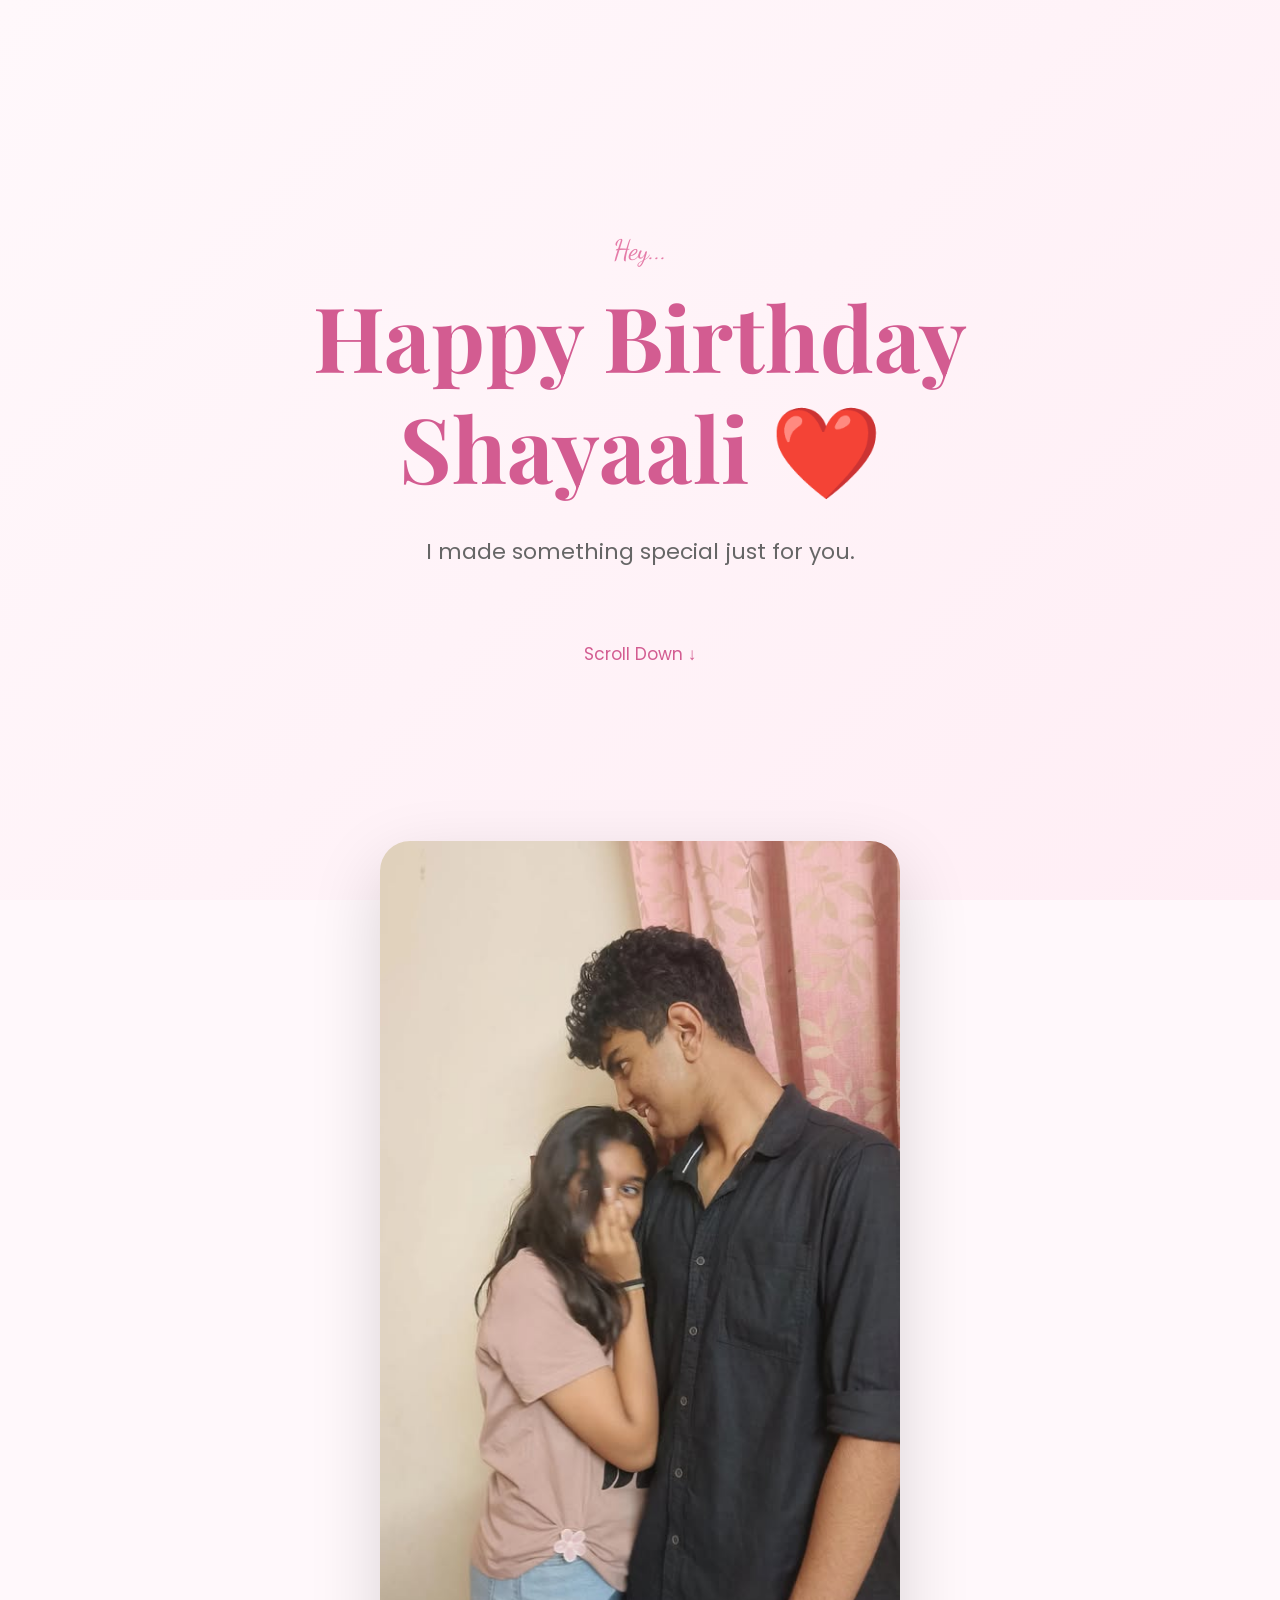
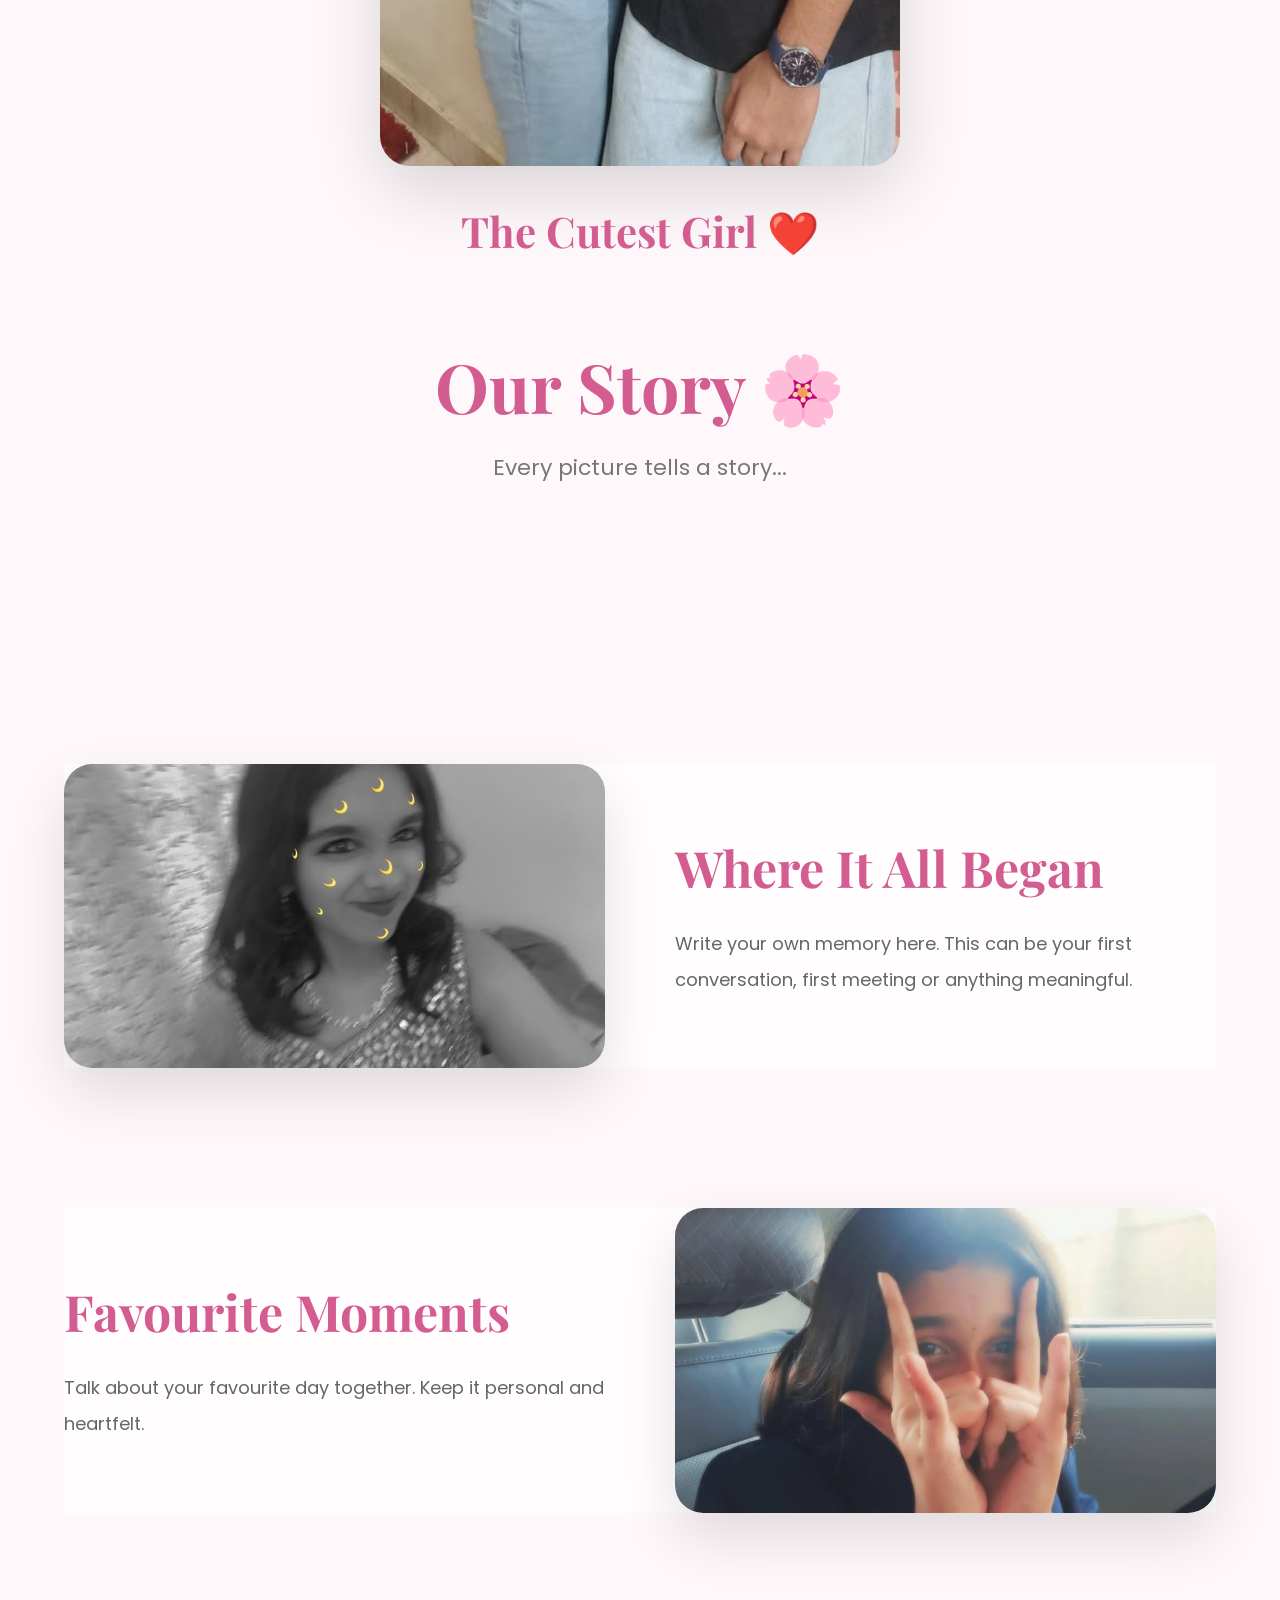
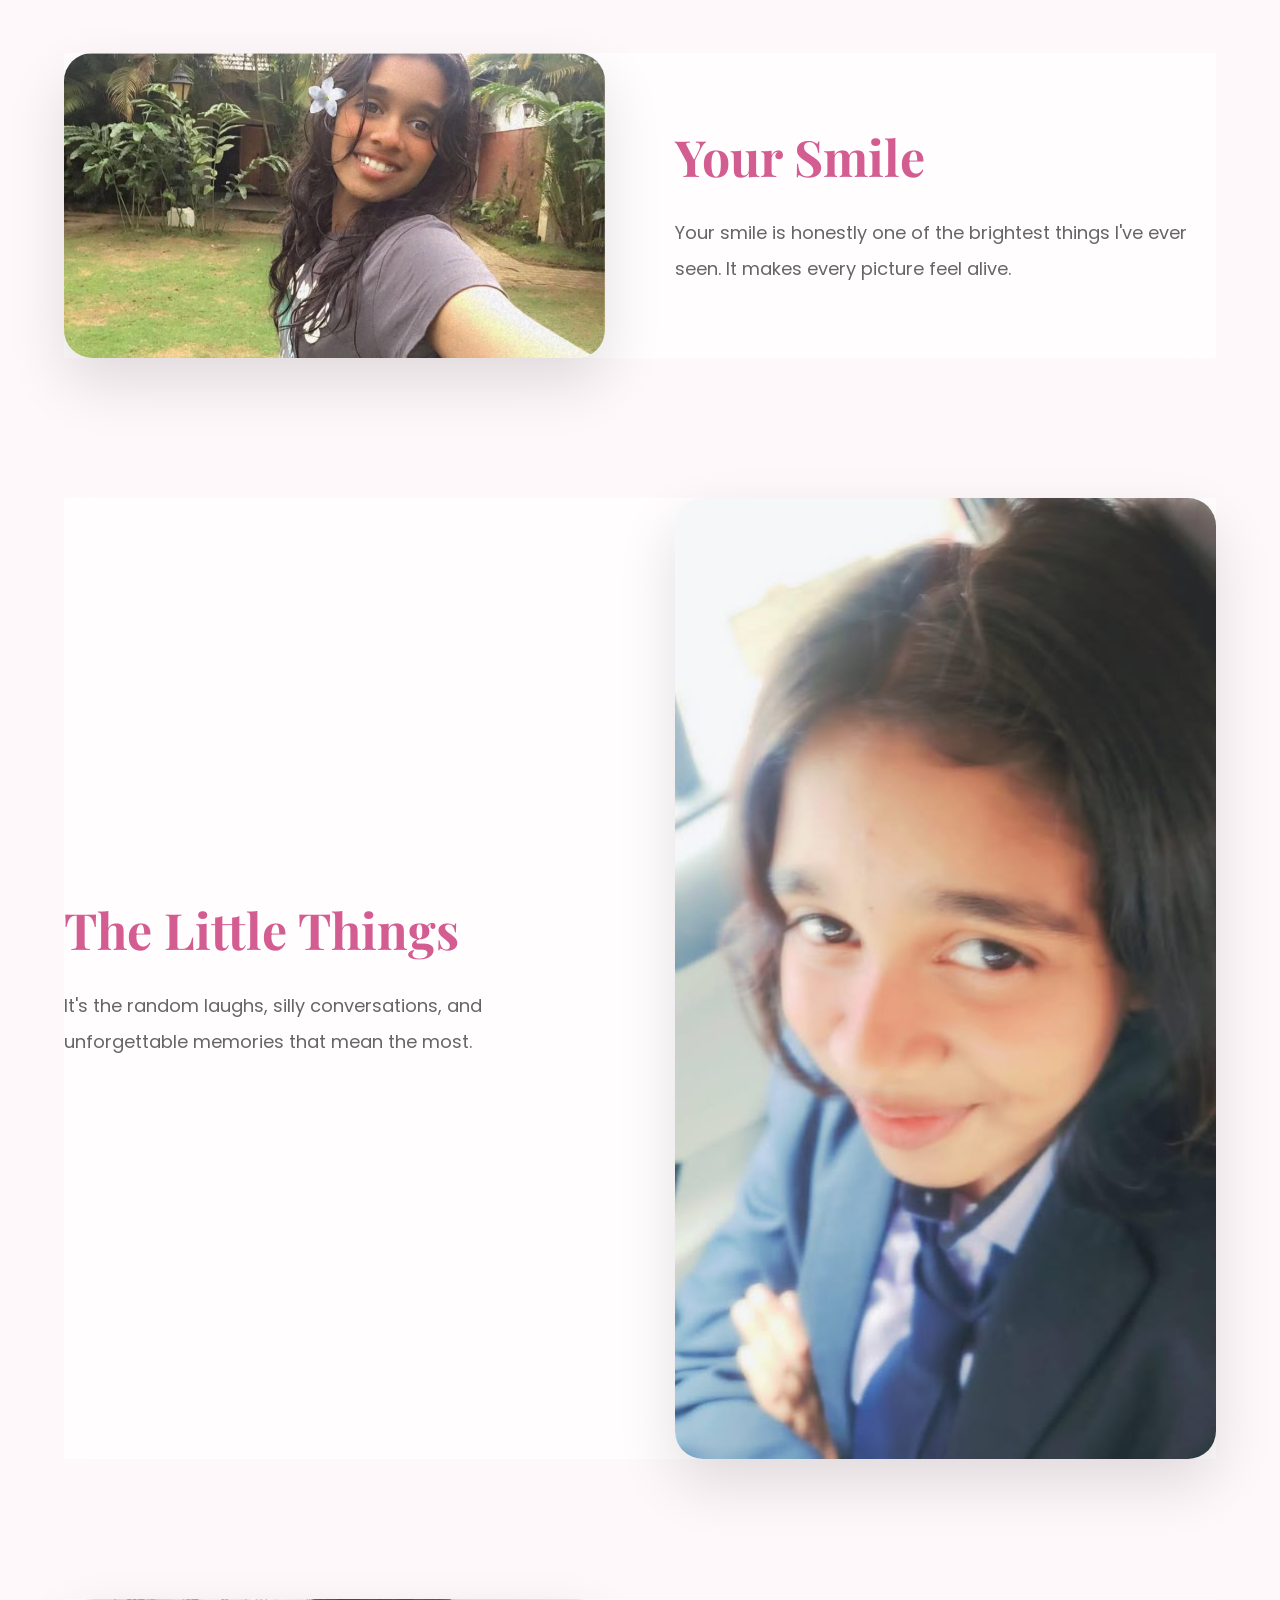
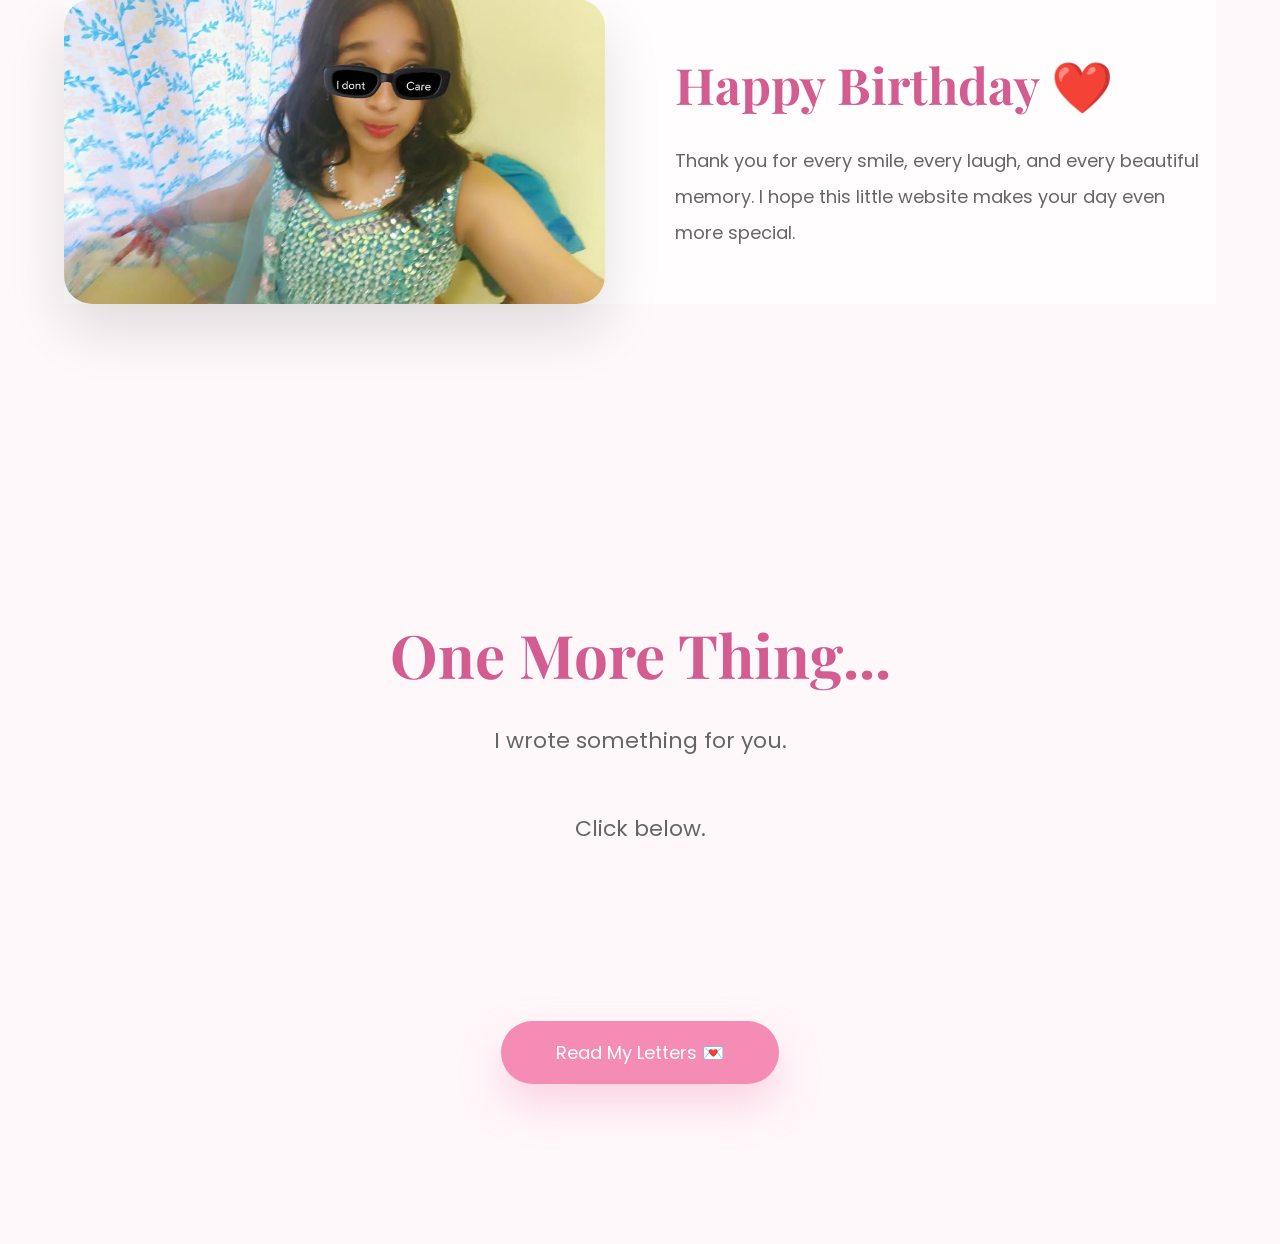
==== index.html @ 9acfb8ed "initiate bday" ====
<!DOCTYPE html>
<html lang="en">
<head>
    <meta charset="UTF-8">
    <meta name="viewport" content="width=device-width, initial-scale=1.0">
    <title>Happy Birthday Shayaali ❤️</title>

    <!-- Google Fonts -->
    <link rel="preconnect" href="https://fonts.googleapis.com">
    <link rel="preconnect" href="https://fonts.gstatic.com" crossorigin>

    <link href="https://fonts.googleapis.com/css2?family=Playfair+Display:wght@500;700&family=Poppins:wght@300;400;500&family=Dancing+Script:wght@700&display=swap" rel="stylesheet">

    <link rel="stylesheet" href="css/style.css">
</head>
<body>

<!-- Floating Hearts -->
<div class="hearts"></div>

<!-- Background Music -->
<audio id="music" autoplay loop>
    <source src="assets/music/piano.mp3" type="audio/mpeg">
</audio>

<!-- ================= INTRO ================= -->

<section id="intro">

    <div class="intro-content">

        <p class="small-text">
            Hey...
        </p>

        <h1>
            Happy Birthday
            <span>Shayaali ❤️</span>
        </h1>

        <p class="subtitle">
            I made something special just for you.
        </p>

        <div class="scroll-text">
            Scroll Down ↓
        </div>

    </div>

</section>

<!-- ================= SLIDESHOW ================= -->

<section id="slideshow">

    <div class="slideshow-box">

        <img
            id="slideImage"
            src="assets/photos/photo1.jpg"
            alt="Birthday Photo">

        <h2 id="slideCaption">
            The Cutest Girl ❤️
        </h2>

    </div>

</section>

<!-- ================= STORY ================= -->

<section class="story-title">

    <h2>
        Our Story 🌸
    </h2>

    <p>
        Every picture tells a story...
    </p>

</section>

<!-- ================= MEMORY 1 ================= -->

<section class="memory">

    <div class="image">

        <img src="assets/photos/photo15.jpg" alt="Memory">

    </div>

    <div class="text">

        <h2>
            Where It All Began
        </h2>

        <p>
            Write your own memory here.
            This can be your first conversation,
            first meeting or anything meaningful.
        </p>

    </div>

</section>

<!-- ================= MEMORY 2 ================= -->

<section class="memory reverse">

    <div class="image">

        <img src="assets/photos/photo16.jpg" alt="Memory">

    </div>

    <div class="text">

        <h2>
            Favourite Moments
        </h2>

        <p>
            Talk about your favourite day together.
            Keep it personal and heartfelt.
        </p>

    </div>

</section>

<!-- ================= MEMORY 3 ================= -->

<section class="memory">

    <div class="image">

        <img src="assets/photos/photo17.jpg" alt="Memory">

    </div>

    <div class="text">

        <h2>
            Your Smile
        </h2>

        <p>
            Your smile is honestly one of the brightest
            things I've ever seen.
            It makes every picture feel alive.
        </p>

    </div>

</section>

<!-- ================= MEMORY 4 ================= -->

<section class="memory reverse">

    <div class="image">

        <img src="assets/photos/photo18.jpg" alt="Memory">

    </div>

    <div class="text">

        <h2>
            The Little Things
        </h2>

        <p>
            It's the random laughs,
            silly conversations,
            and unforgettable memories
            that mean the most.
        </p>

    </div>

</section>

<!-- ================= MEMORY 5 ================= -->

<section class="memory">

    <div class="image">

        <img src="assets/photos/photo19.jpg" alt="Memory">

    </div>

    <div class="text">

        <h2>
            Happy Birthday ❤️
        </h2>

        <p>
            Thank you for every smile,
            every laugh,
            and every beautiful memory.

            I hope this little website
            makes your day even more special.
        </p>

    </div>

</section>

<!-- ================= END ================= -->

<section class="ending">

    <h2>
        One More Thing...
    </h2>

    <p>

        I wrote something for you.

        <br><br>

        Click below.

    </p>

</section>

<!-- ================= BUTTON ================= -->

<section class="next">

    <a href="letters.html">

        Read My Letters 💌

    </a>

</section>

<!-- JavaScript -->
<script src="js/script.js"></script>

</body>
</html>
---- css/style.css ----
/* ===================================================
   RESET
=================================================== */

*{
    margin:0;
    padding:0;
    box-sizing:border-box;
}

html{
    scroll-behavior:smooth;
}

body{
    font-family:'Poppins',sans-serif;
    background:#fff8fb;
    color:#444;
    overflow-x:hidden;
}

/* ===================================================
   BACKGROUND
=================================================== */

body::before{

    content:"";

    position:fixed;

    inset:0;

    background:linear-gradient(
        135deg,
        #fff8fb,
        #ffeef5,
        #ffffff,
        #fff2f8
    );

    background-size:300% 300%;

    animation:bgMove 18s ease infinite;

    z-index:-10;

}

@keyframes bgMove{

0%{background-position:0% 50%;}

50%{background-position:100% 50%;}

100%{background-position:0% 50%;}

}

/* ===================================================
   HEARTS
=================================================== */

.hearts{

position:fixed;

inset:0;

pointer-events:none;

overflow:hidden;

z-index:-1;

}

.heart{

position:absolute;

bottom:-40px;

opacity:.8;

animation:heartFloat linear forwards;

}

@keyframes heartFloat{

0%{

transform:translateY(0);

opacity:0;

}

15%{

opacity:1;

}

100%{

transform:translateY(-120vh);

opacity:0;

}

}

/* ===================================================
   INTRO
=================================================== */

#intro{

height:100vh;

display:flex;

justify-content:center;

align-items:center;

text-align:center;

padding:30px;

}

.intro-content{

max-width:900px;

animation:fadeUp 1.2s ease;

}

.small-text{

font-size:28px;

color:#e57ca8;

margin-bottom:20px;

font-family:'Dancing Script',cursive;

}

.intro-content h1{

font-family:'Playfair Display',serif;

font-size:90px;

line-height:1.1;

color:#d35c91;

}

.intro-content span{

display:block;

margin-top:12px;

}

.subtitle{

margin-top:35px;

font-size:22px;

color:#666;

line-height:1.8;

}

.scroll-text{

margin-top:70px;

font-size:17px;

color:#d35c91;

animation:bounce 2s infinite;

}

@keyframes bounce{

50%{

transform:translateY(10px);

}

}

/* ===================================================
   SLIDESHOW
=================================================== */

#slideshow{

height:100vh;

display:flex;

justify-content:center;

align-items:center;

padding:40px;

}

.slideshow-box{

text-align:center;

}

#slideImage{

width:520px;

max-width:92vw;

border-radius:30px;

box-shadow:0 25px 70px rgba(0,0,0,.15);

transition:1s;

}

#slideCaption{

margin-top:30px;

font-size:42px;

font-family:'Playfair Display',serif;

color:#d35c91;

transition:1s;

}

/* ===================================================
   STORY TITLE
=================================================== */

.story-title{

padding:140px 20px;

text-align:center;

}

.story-title h2{

font-family:'Playfair Display';

font-size:68px;

color:#d35c91;

margin-bottom:20px;

}

.story-title p{

font-size:22px;

color:#777;

}

/* ===================================================
   MEMORY
=================================================== */

.memory{

width:90%;

max-width:1200px;

margin:140px auto;

display:flex;

align-items:center;

gap:70px;

}

.memory.reverse{

flex-direction:row-reverse;

}

.image{

flex:1;

}

.image img{

width:100%;

display:block;

border-radius:28px;

box-shadow:0 25px 60px rgba(0,0,0,.12);

transition:.5s;

}

.image img:hover{

transform:scale(1.03);

}

.text{

flex:1;

}

.text h2{

font-family:'Playfair Display';

font-size:50px;

color:#d35c91;

margin-bottom:25px;

}

.text p{

font-size:18px;

line-height:2;

color:#666;

}

/* ===================================================
   ENDING
=================================================== */

.ending{

text-align:center;

padding:170px 20px;

}

.ending h2{

font-family:'Playfair Display';

font-size:60px;

color:#d35c91;

margin-bottom:25px;

}

.ending p{

font-size:22px;

line-height:2;

color:#666;

}

/* ===================================================
   BUTTON
=================================================== */

.next{

text-align:center;

padding-bottom:160px;

}

.next a{

display:inline-block;

padding:18px 55px;

background:#f48cb5;

color:white;

text-decoration:none;

border-radius:60px;

font-size:18px;

transition:.4s;

box-shadow:0 20px 40px rgba(244,140,181,.35);

}

.next a:hover{

transform:translateY(-6px);

background:#ea6fa3;

}

/* ===================================================
   FADE
=================================================== */

.fade{

opacity:0;

transform:translateY(60px);

transition:1s;

}

.fade.show{

opacity:1;

transform:translateY(0);

}

@keyframes fadeUp{

from{

opacity:0;

transform:translateY(40px);

}

to{

opacity:1;

transform:translateY(0);

}

}

/* ===================================================
   MOBILE
=================================================== */

@media(max-width:900px){

.intro-content h1{

font-size:56px;

}

.story-title h2{

font-size:44px;

}

.memory{

flex-direction:column;

text-align:center;

gap:40px;

}

.memory.reverse{

flex-direction:column;

}

.text h2{

font-size:34px;

}

.text p{

font-size:16px;

}

#slideImage{

width:100%;

}

#slideCaption{

font-size:28px;

}

.ending h2{

font-size:42px;

}

.ending p{

font-size:18px;

}

}
/* ==========================================
   LETTERS PAGE
========================================== */

.letters{
    width:90%;
    max-width:1000px;
    margin:80px auto;
}

.letterCard{
    background:rgba(255,255,255,.9);
    backdrop-filter:blur(12px);
    border-radius:30px;
    padding:50px;
    margin-bottom:60px;
    box-shadow:0 20px 50px rgba(0,0,0,.08);
    transition:.4s;
}

.letterCard:hover{
    transform:translateY(-8px);
    box-shadow:0 30px 60px rgba(0,0,0,.12);
}

.letterCard h2{
    font-family:'Dancing Script',cursive;
    color:#d35c91;
    font-size:52px;
    margin-bottom:25px;
}

.letterCard p{
    font-size:18px;
    line-height:2;
    color:#555;
}

/* ==========================================
   FINAL PAGE
========================================== */

.finalHero{
    min-height:100vh;
    display:flex;
    justify-content:center;
    align-items:center;
    flex-direction:column;
    text-align:center;
    padding:20px;
}

.finalHero h1{
    font-family:'Playfair Display',serif;
    font-size:70px;
    color:#d35c91;
}

.finalHero p{
    margin-top:20px;
    color:#666;
    font-size:20px;
}

#gift{
    font-size:120px;
    margin-top:50px;
    cursor:pointer;
    transition:.4s;
    animation:floatGift 2s ease-in-out infinite;
}

#gift:hover{
    transform:scale(1.15);
}

@keyframes floatGift{

50%{

transform:translateY(-12px);

}

}

#surprise{

display:none;

padding:120px 20px;

text-align:center;

}

.finalPhoto{

width:430px;

max-width:90%;

border-radius:30px;

box-shadow:0 25px 60px rgba(0,0,0,.15);

margin-bottom:40px;

}

#surprise h1{

font-family:'Playfair Display',serif;

font-size:58px;

color:#d35c91;

margin-bottom:25px;

}

#surprise p{

max-width:700px;

margin:auto;

font-size:20px;

line-height:2;

color:#666;

}

#surprise a{

display:inline-block;

margin-top:50px;

padding:18px 55px;

background:#f48cb5;

color:white;

text-decoration:none;

border-radius:50px;

transition:.35s;

}

#surprise a:hover{

background:#e86ca2;

transform:translateY(-5px);

}

/* ==========================================
   CONFETTI
========================================== */

.confetti{

position:fixed;

top:-20px;

width:12px;

height:18px;

border-radius:3px;

animation:confettiFall 4s linear forwards;

z-index:999;

}

@keyframes confettiFall{

0%{

transform:translateY(0) rotate(0deg);

}

100%{

transform:translateY(120vh) rotate(720deg);

}

}

/* ==========================================
   SCROLL ANIMATION
========================================== */

.fade{

opacity:0;

transform:translateY(60px);

transition:1s ease;

}

.fade.show{

opacity:1;

transform:translateY(0);

}

/* ==========================================
   GLASS EFFECT
========================================== */

.memory,
.letterCard{

background:rgba(255,255,255,.65);

backdrop-filter:blur(14px);

}

/* ==========================================
   SCROLLBAR
========================================== */

::-webkit-scrollbar{

width:10px;

}

::-webkit-scrollbar-track{

background:#fff4f8;

}

::-webkit-scrollbar-thumb{

background:#f3a0c4;

border-radius:20px;

}

::-webkit-scrollbar-thumb:hover{

background:#de79a9;

}

/* ==========================================
   SELECTION
========================================== */

::selection{

background:#f7a4c8;

color:white;

}

/* ==========================================
   MOBILE
========================================== */

@media(max-width:900px){

.finalHero h1{

font-size:46px;

}

#gift{

font-size:90px;

}

#surprise h1{

font-size:38px;

}

.letterCard{

padding:35px;

}

.letterCard h2{

font-size:38px;

}

.letterCard p{

font-size:16px;

line-height:1.9;

}

}
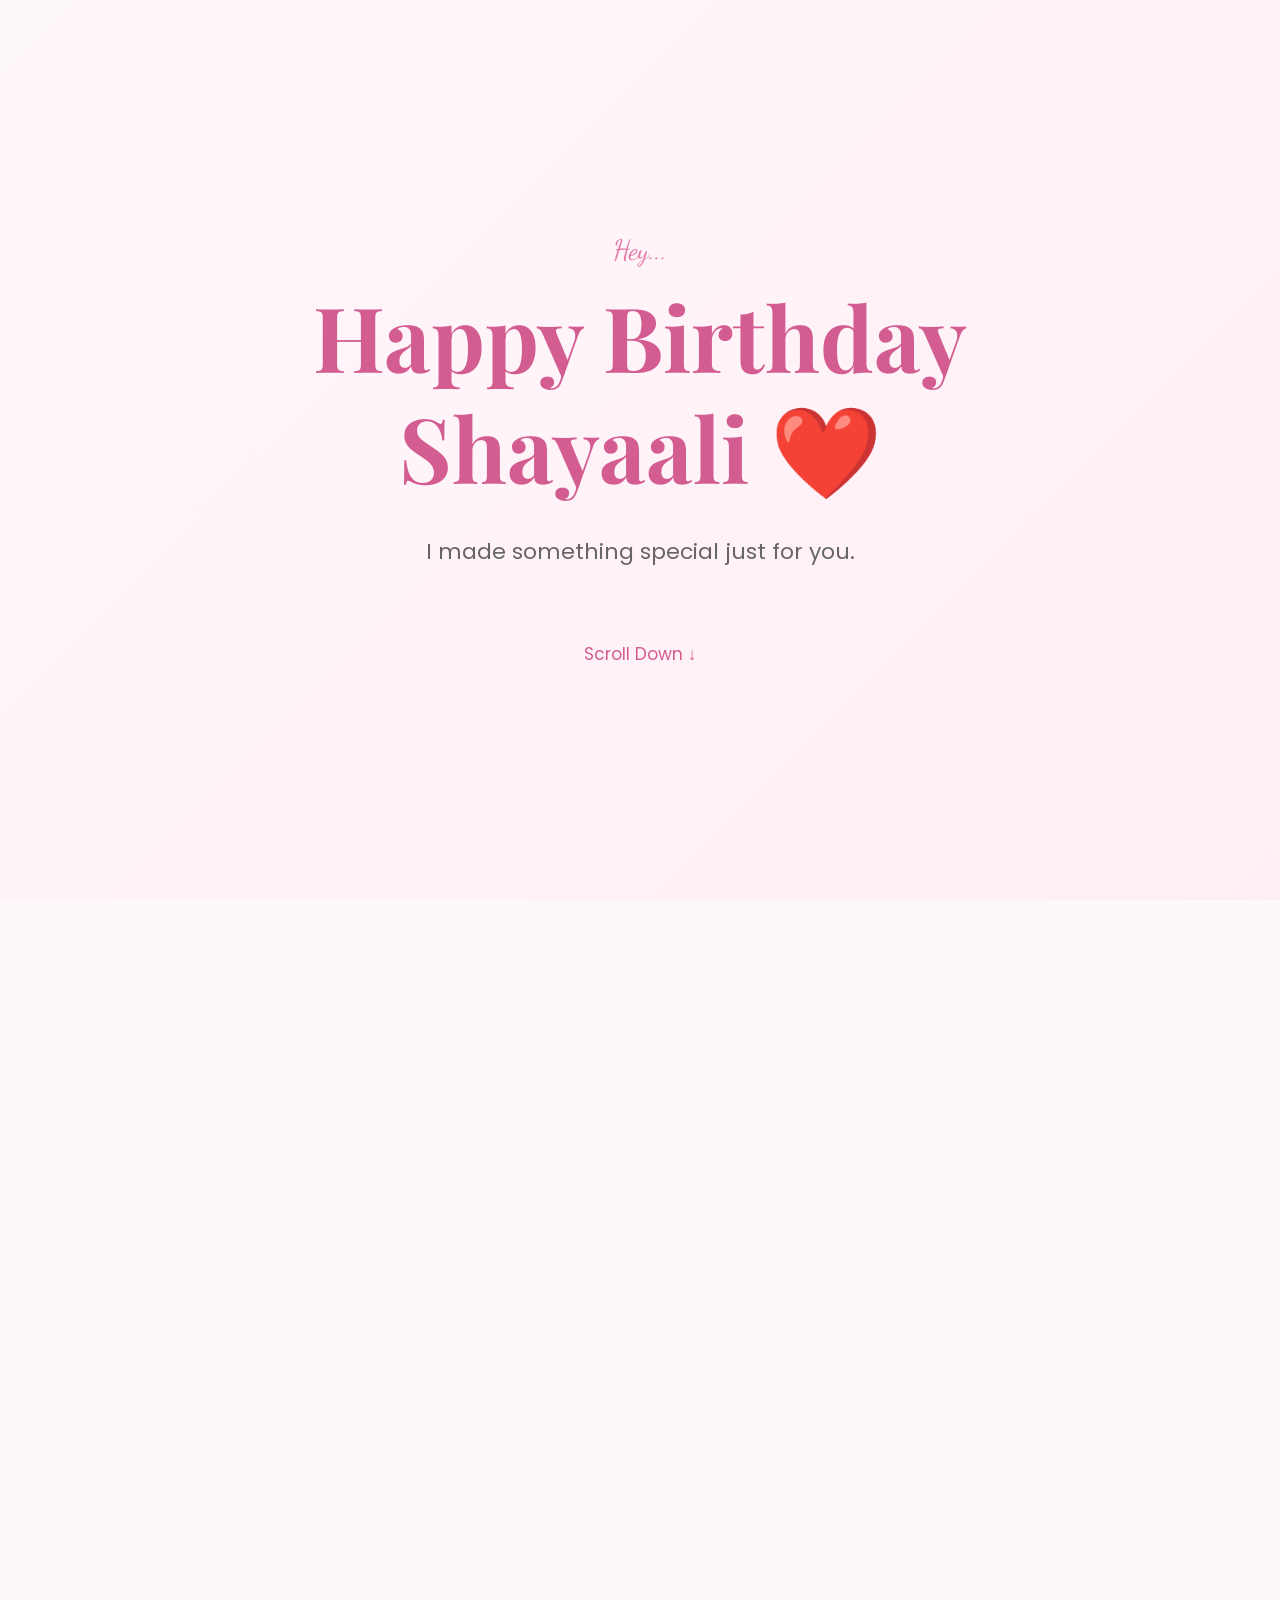
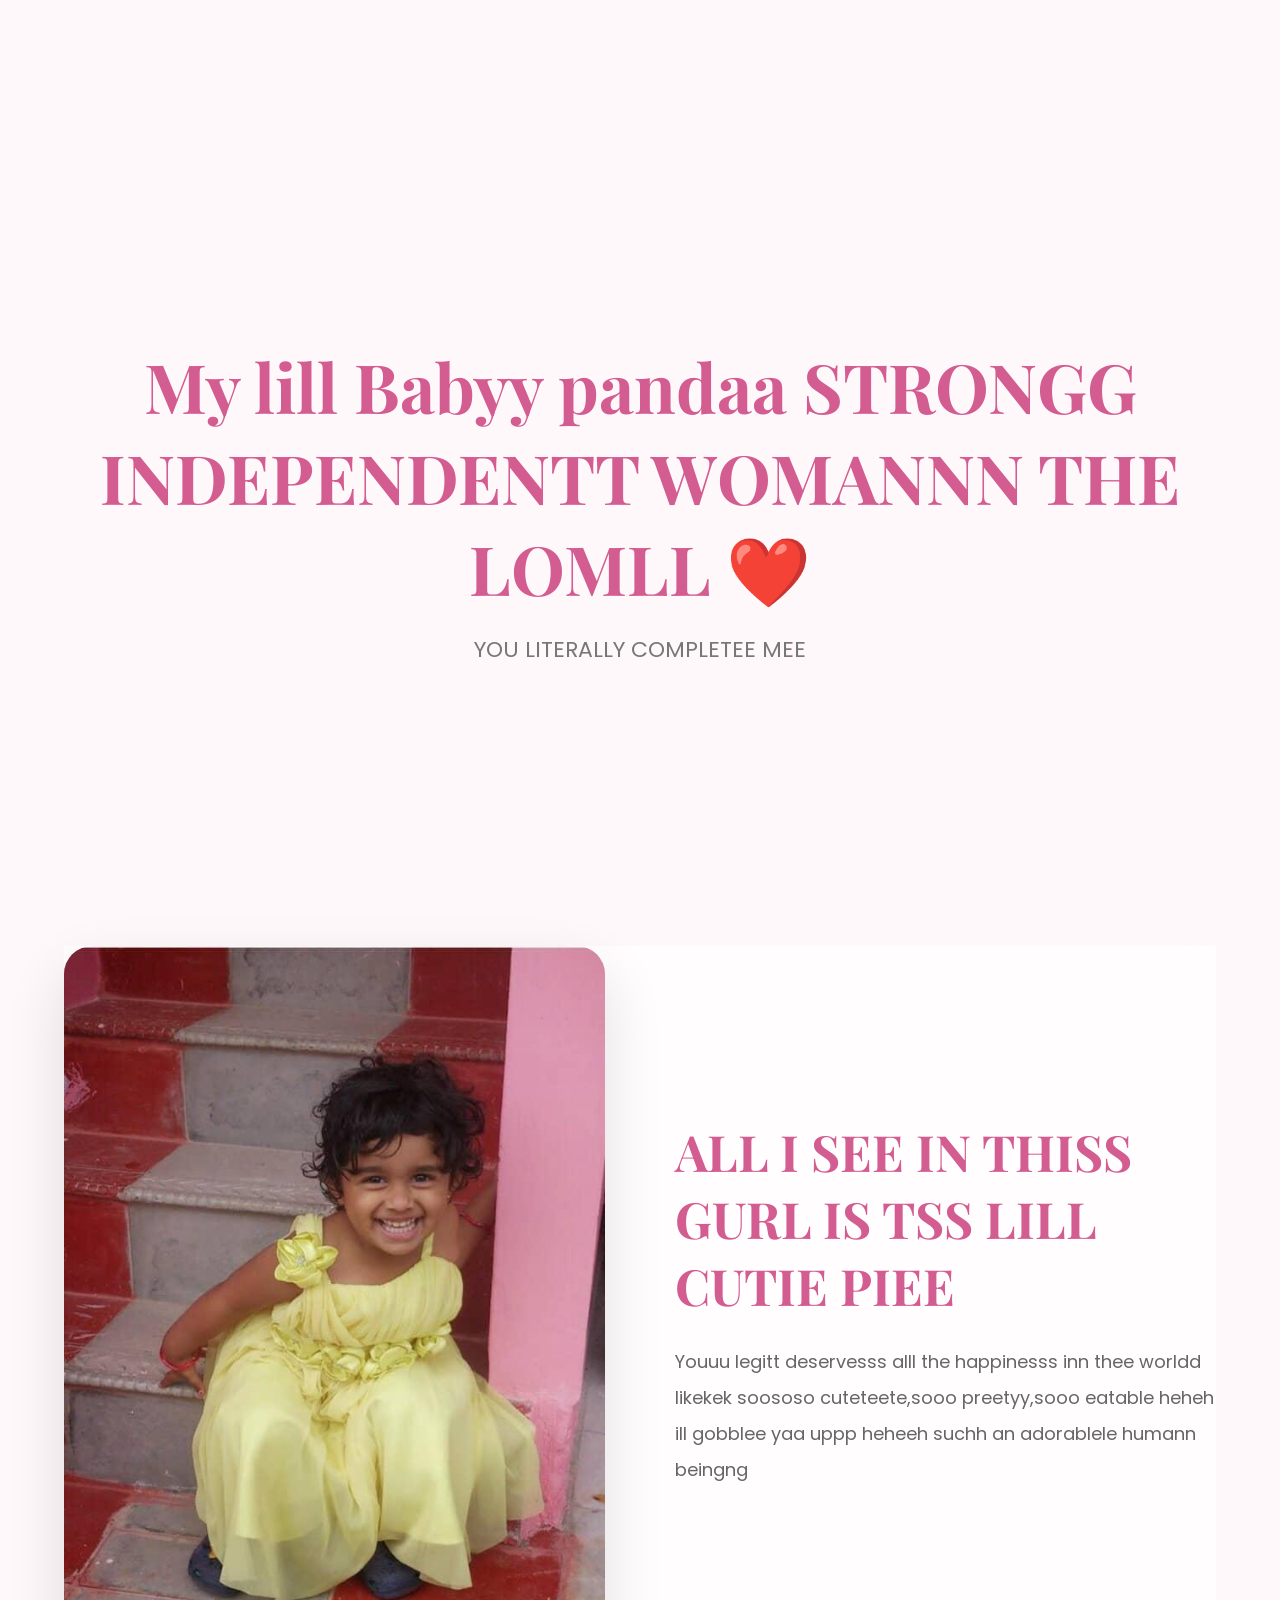
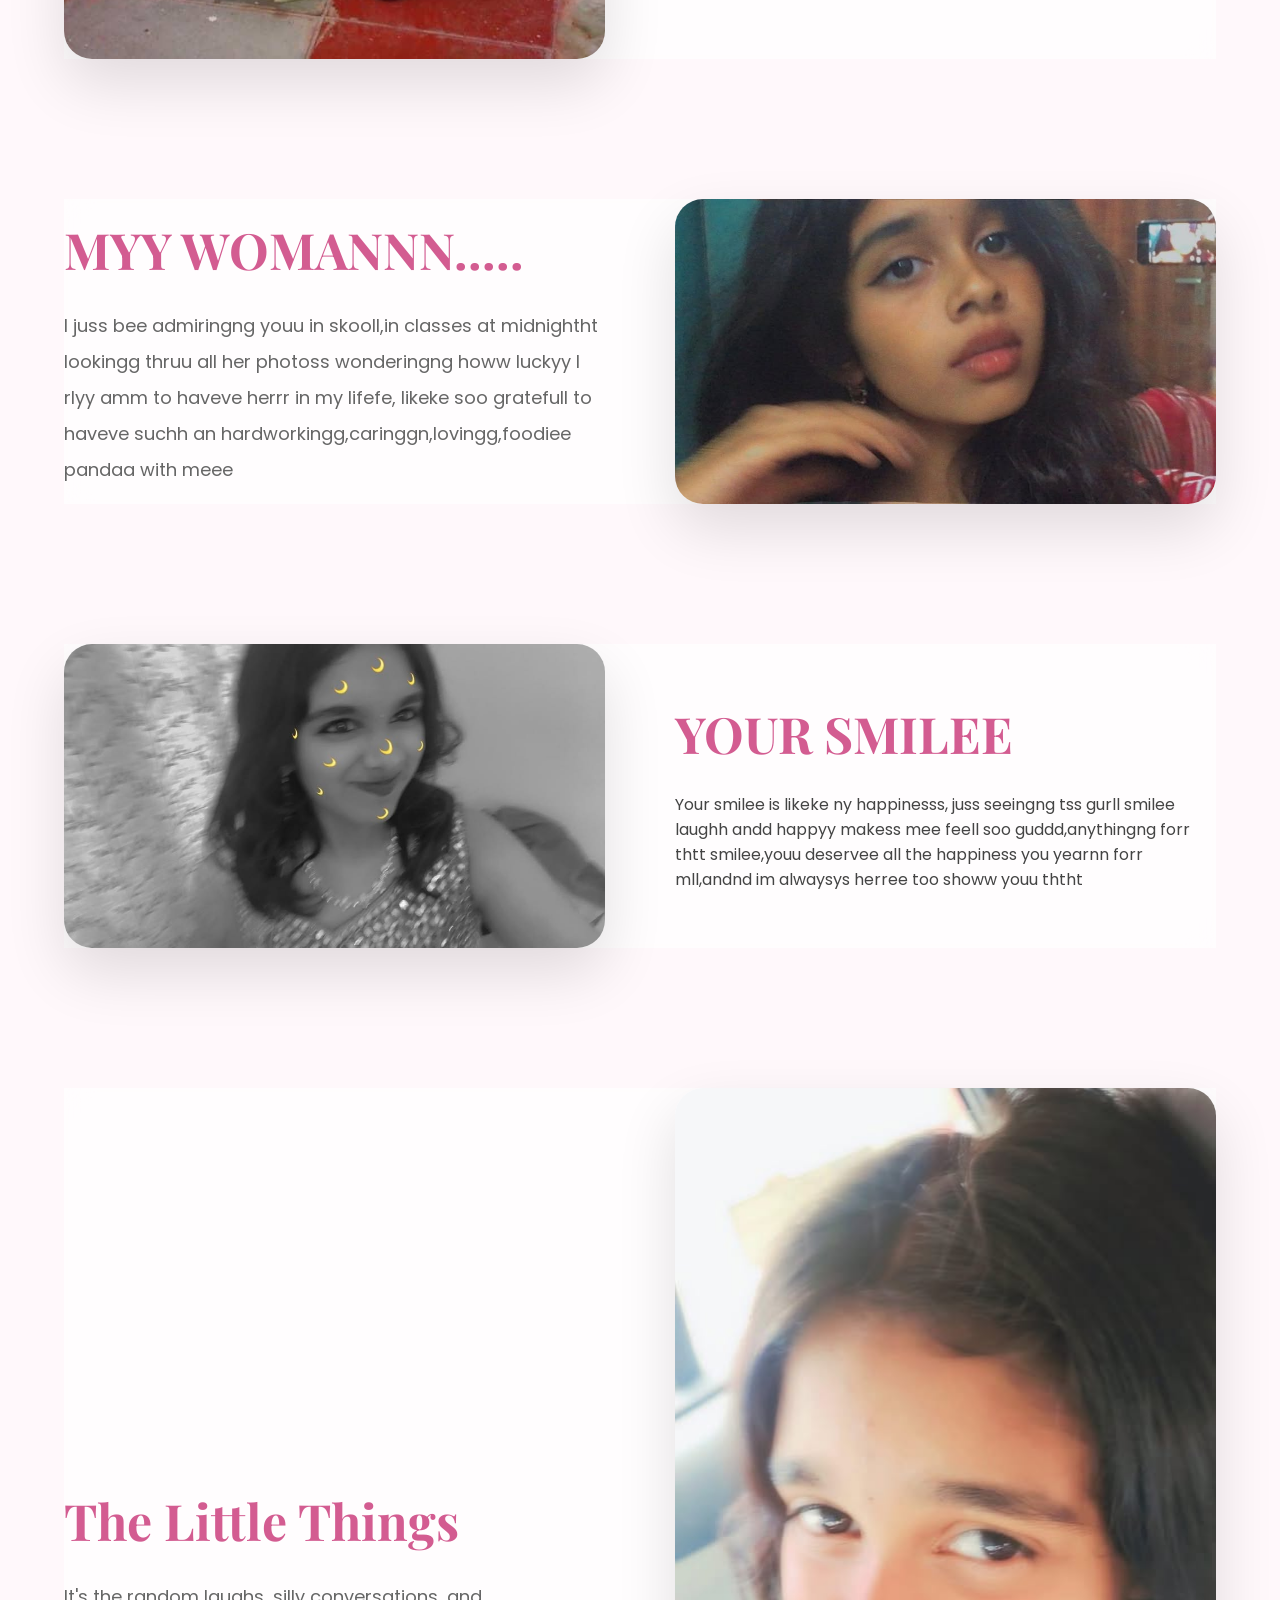
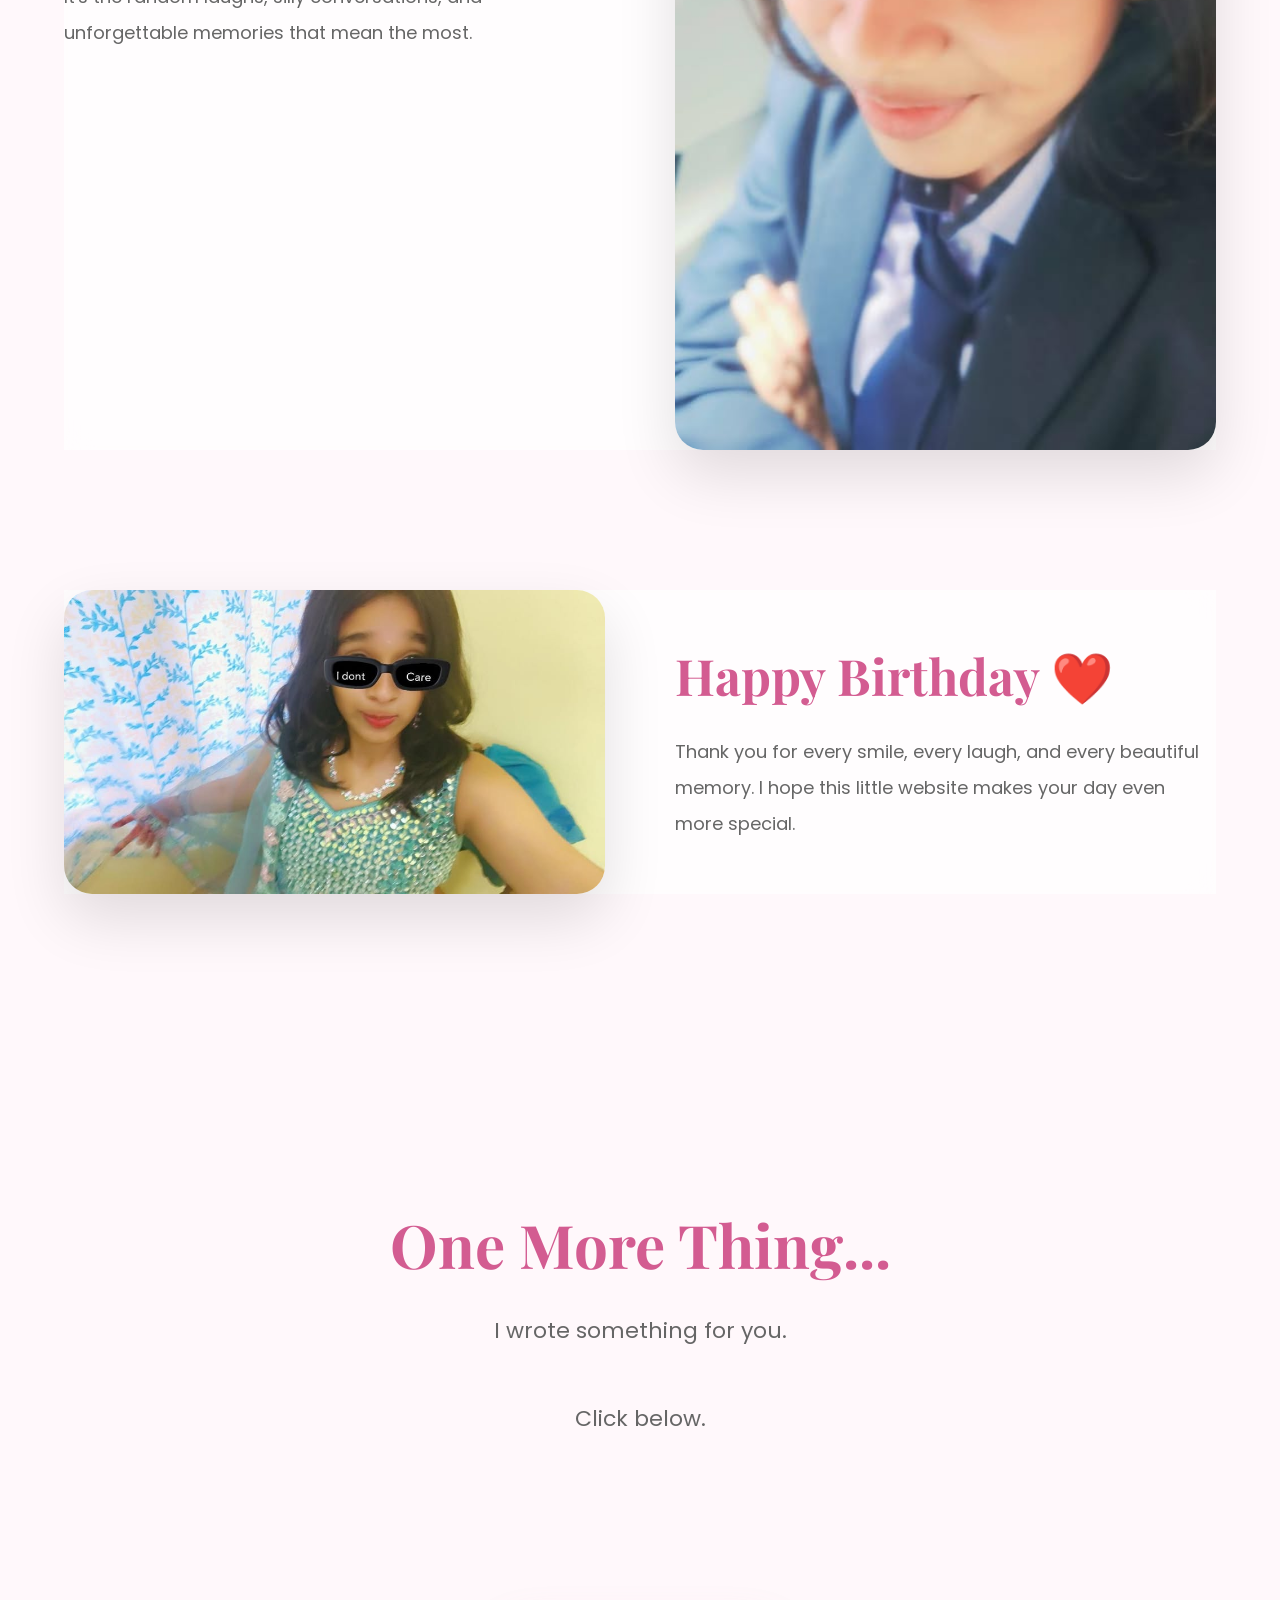
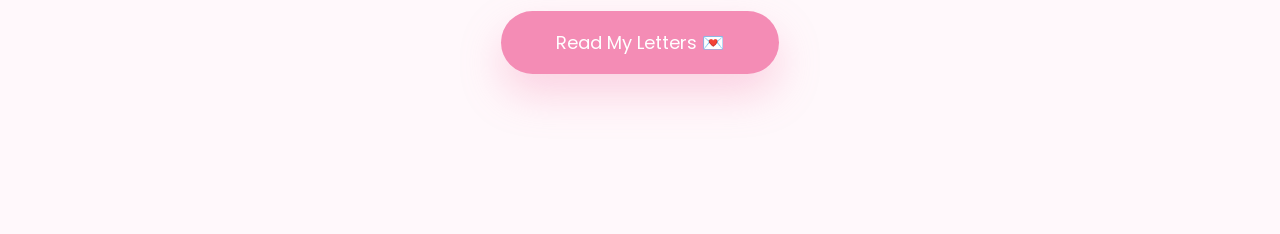
==== commit 32696534: "bjklfrb" ====
--- a/index.html
+++ b/index.html
@@ -74,11 +74,11 @@
 <section class="story-title">
 
     <h2>
-        Our Story 🌸
+        My lill Babyy pandaa STRONGG INDEPENDENTT WOMANNN THE LOMLL ❤️
     </h2>
 
     <p>
-        Every picture tells a story...
+        YOU LITERALLY COMPLETEE MEE
     </p>
 
 </section>
@@ -89,6 +89,64 @@
 
     <div class="image">
 
+        <img src="assets/photos/photo8.jpg" alt="Memory">
+
+    </div>
+
+    <div class="text">
+
+        <h2>
+            ALL I SEE IN THISS GURL IS TSS LILL CUTIE PIEE
+        </h2>
+
+        <p>
+            Youuu legitt deservesss alll the happinesss inn thee worldd likekek 
+
+            soososo cuteteete,sooo preetyy,sooo eatable heheh 
+
+            ill gobblee yaa uppp heheeh suchh an adorablele humann beingng
+        </p>
+
+    </div>
+
+</section>
+
+<!-- ================= MEMORY 2 ================= -->
+
+<section class="memory reverse">
+
+    <div class="image">
+
+        <img src="assets/photos/photo13.jpg" alt="Memory">
+
+    </div>
+
+    <div class="text">
+
+        <h2>
+            MYY WOMANNN.....
+        </h2>
+
+        <p>
+            I juss bee admiringng youu in skooll,in classes at midnightht lookingg thruu all 
+
+            her photoss wonderingng howw luckyy I rlyy amm to haveve herrr in my lifefe,
+
+            likeke soo gratefull to haveve suchh an hardworkingg,caringgn,lovingg,foodiee pandaa 
+
+            with meee
+        </p>
+
+    </div>
+
+</section>
+
+<!-- ================= MEMORY 3 ================= -->
+
+<section class="memory">
+
+    <div class="image">
+
         <img src="assets/photos/photo15.jpg" alt="Memory">
 
     </div>
@@ -96,64 +154,15 @@
     <div class="text">
 
         <h2>
-            Where It All Began
-        </h2>
-
-        <p>
-            Write your own memory here.
-            This can be your first conversation,
-            first meeting or anything meaningful.
-        </p>
-
-    </div>
-
-</section>
-
-<!-- ================= MEMORY 2 ================= -->
-
-<section class="memory reverse">
-
-    <div class="image">
-
-        <img src="assets/photos/photo16.jpg" alt="Memory">
-
-    </div>
-
-    <div class="text">
-
-        <h2>
-            Favourite Moments
-        </h2>
-
-        <p>
-            Talk about your favourite day together.
-            Keep it personal and heartfelt.
-        </p>
-
-    </div>
-
-</section>
-
-<!-- ================= MEMORY 3 ================= -->
-
-<section class="memory">
-
-    <div class="image">
-
-        <img src="assets/photos/photo17.jpg" alt="Memory">
-
-    </div>
-
-    <div class="text">
-
-        <h2>
-            Your Smile
-        </h2>
-
-        <p>
-            Your smile is honestly one of the brightest
-            things I've ever seen.
-            It makes every picture feel alive.
+            YOUR SMILEE
+        </h2>
+             Your smilee is likeke ny happinesss, juss seeingng tss gurll smilee laughh andd happyy 
+
+             makess mee feell soo guddd,anythingng forr thtt smilee,youu deservee all the happiness 
+
+             you yearnn forr mll,andnd im alwaysys herree too showw youu ththt
+        <p>
+            
         </p>
 
     </div>
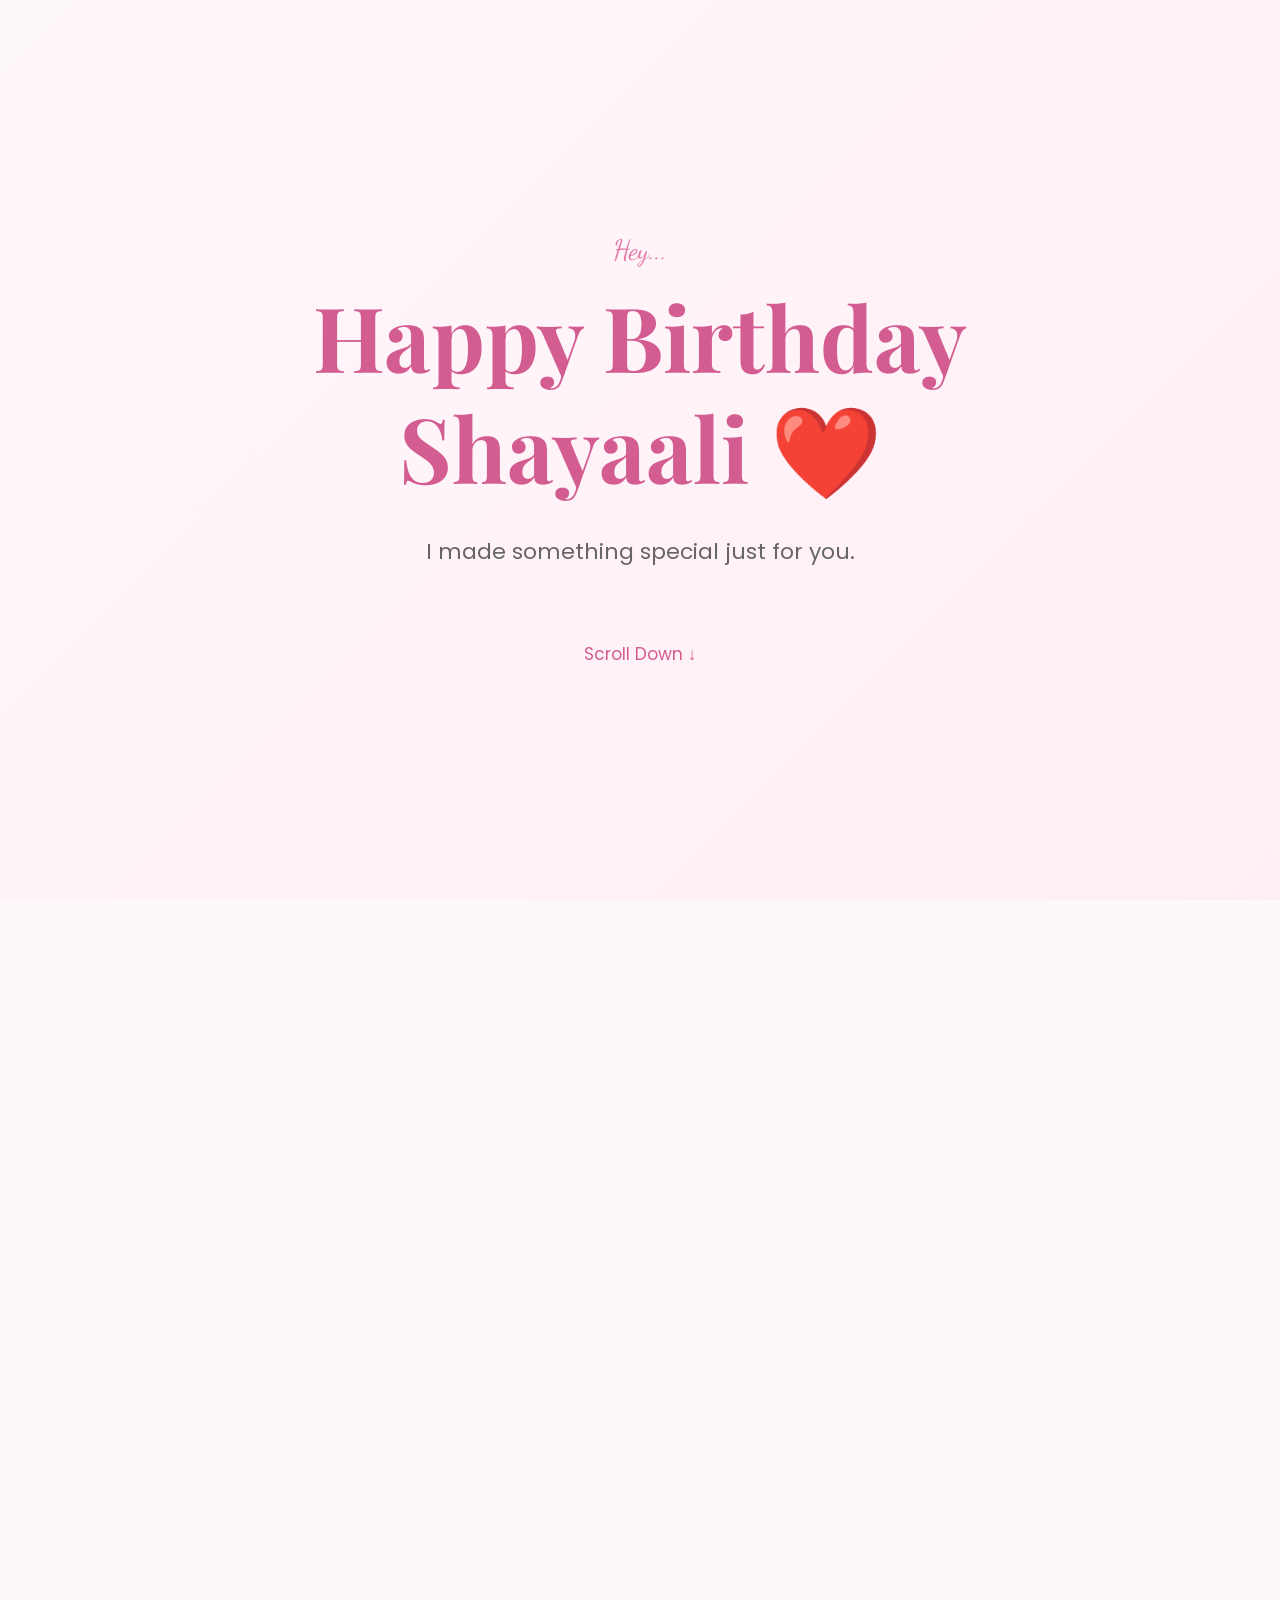
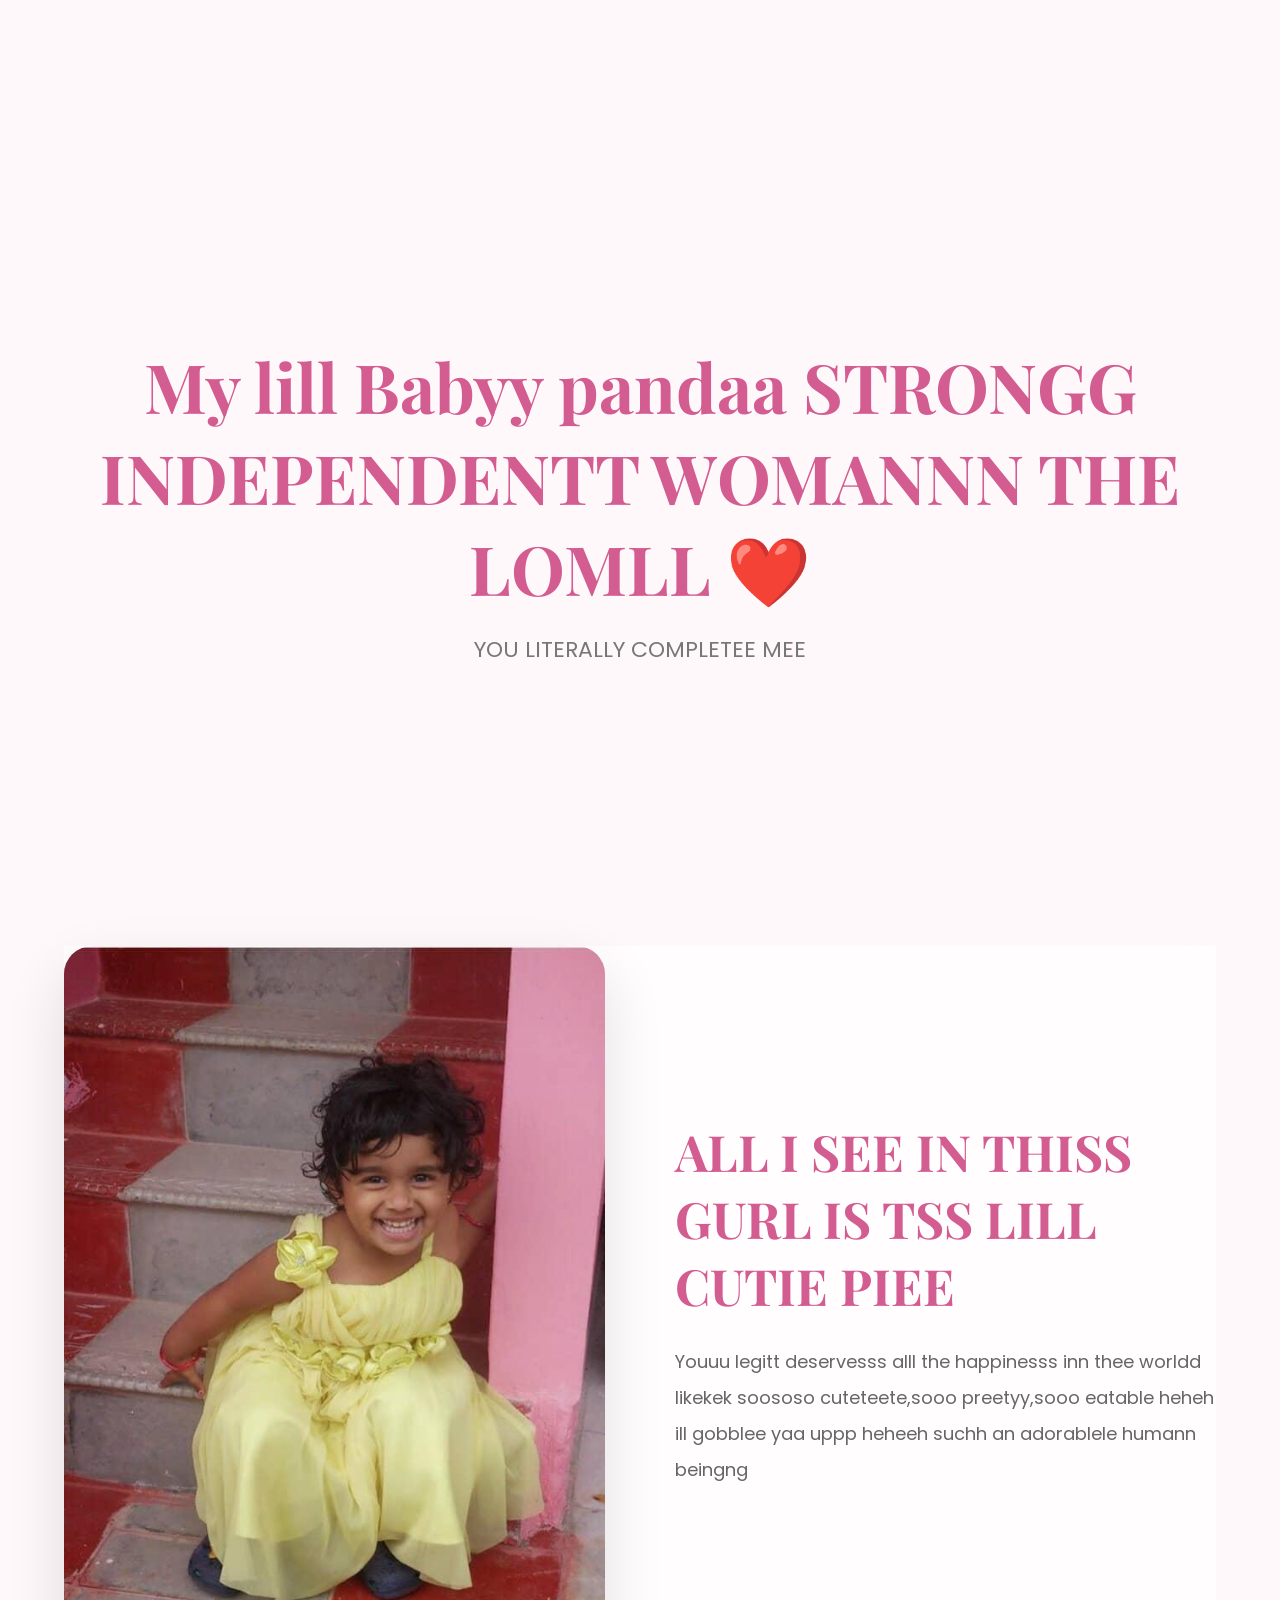
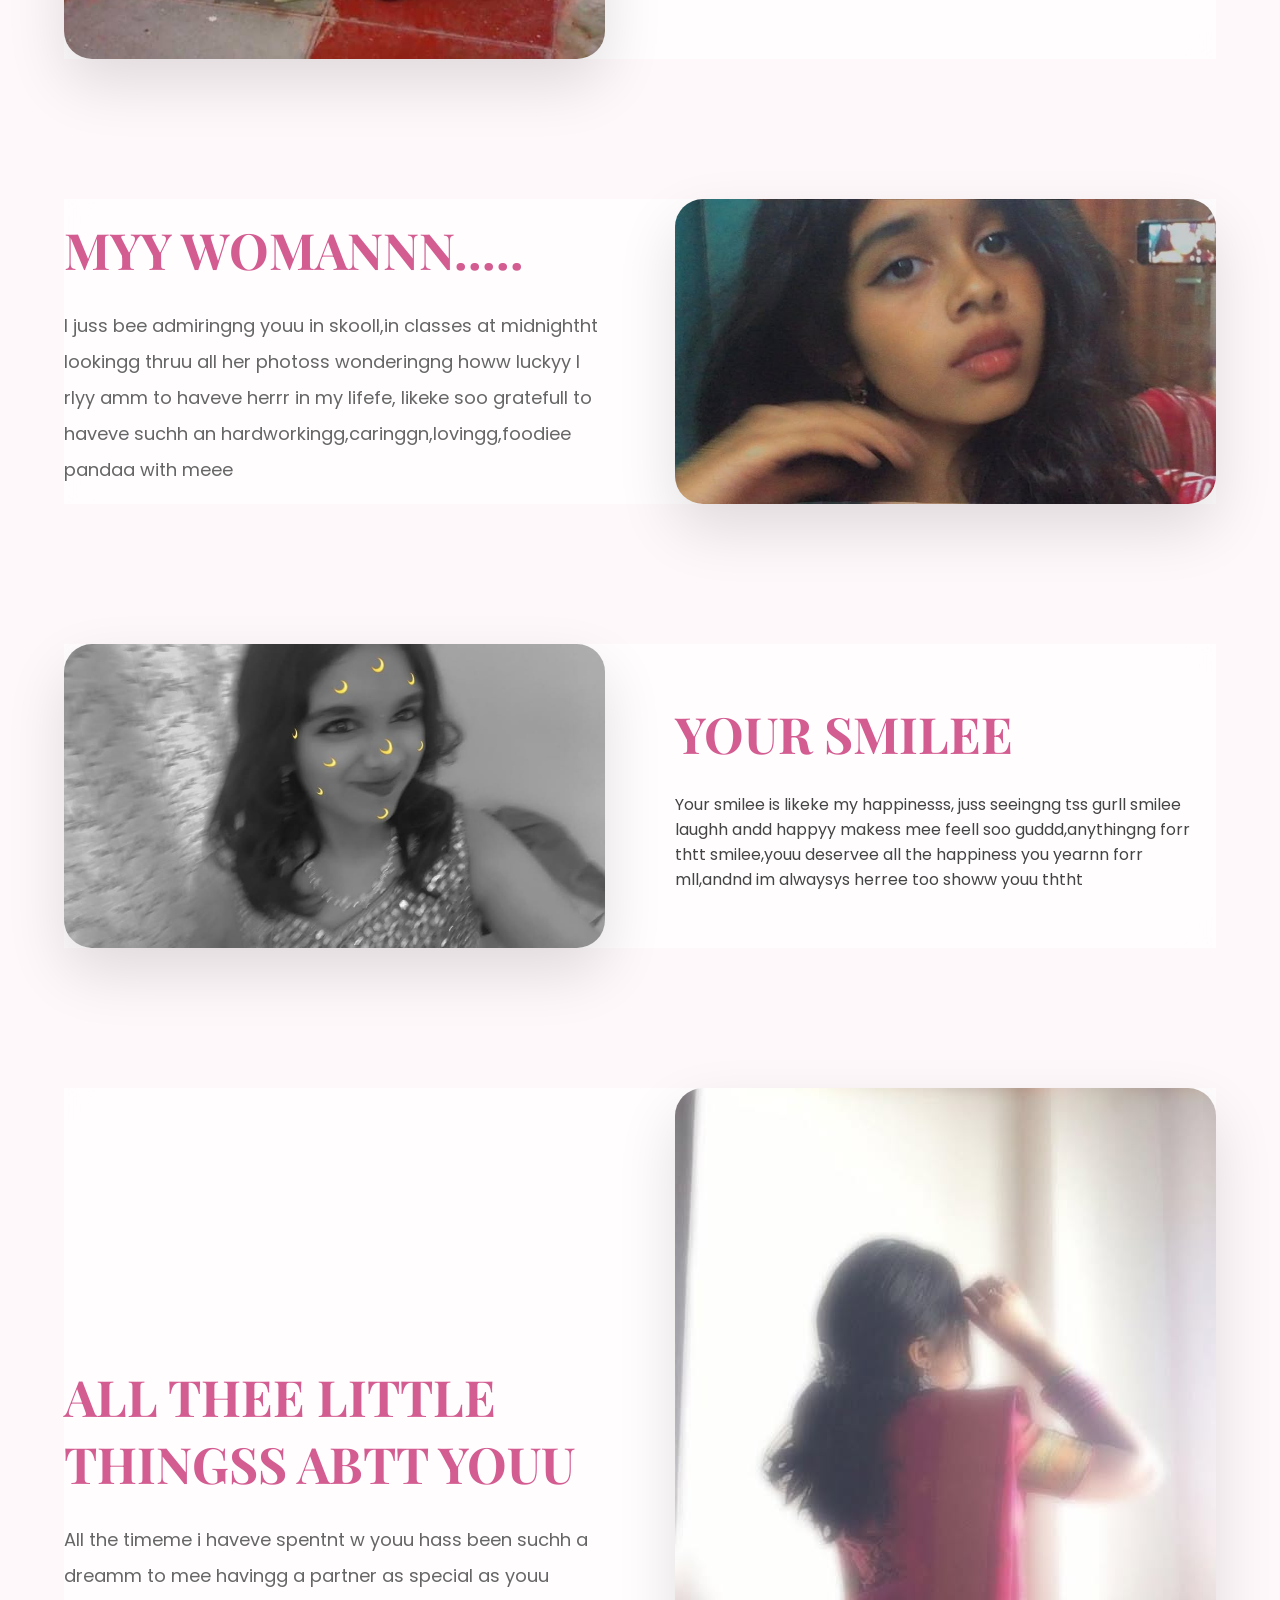
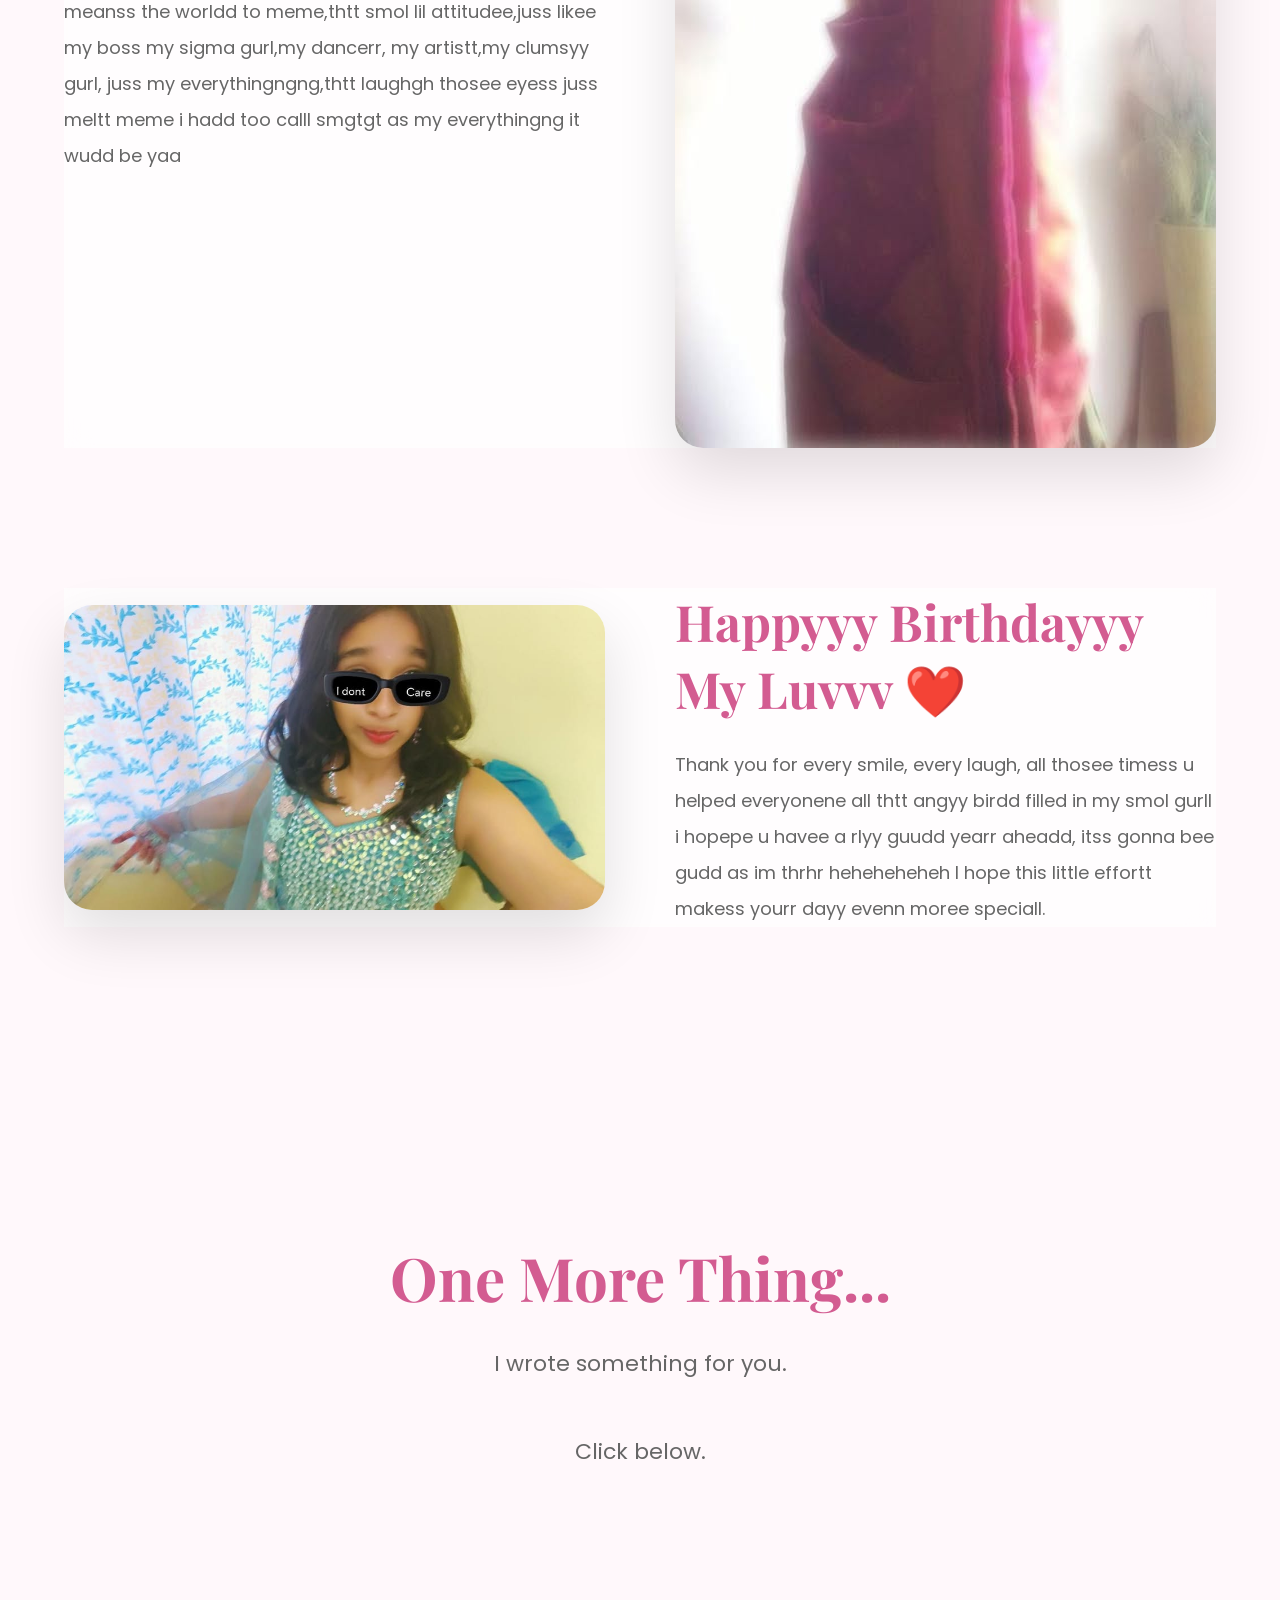
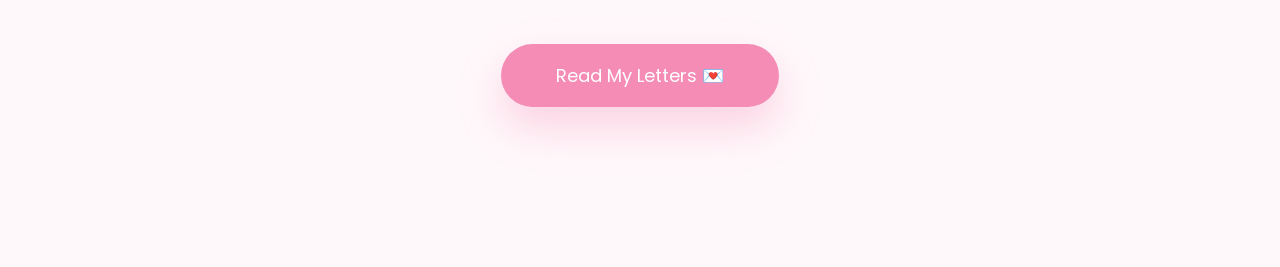
==== commit 50179e01: "bbb" ====
--- a/index.html
+++ b/index.html
@@ -74,7 +74,11 @@
 <section class="story-title">
 
     <h2>
-        My lill Babyy pandaa STRONGG INDEPENDENTT WOMANNN THE LOMLL ❤️
+        My lill Babyy pandaa
+
+    STRONGG INDEPENDENTT WOMANNN
+
+            THE LOMLL ❤️
     </h2>
 
     <p>
@@ -156,7 +160,7 @@
         <h2>
             YOUR SMILEE
         </h2>
-             Your smilee is likeke ny happinesss, juss seeingng tss gurll smilee laughh andd happyy 
+             Your smilee is likeke my happinesss, juss seeingng tss gurll smilee laughh andd happyy 
 
              makess mee feell soo guddd,anythingng forr thtt smilee,youu deservee all the happiness 
 
@@ -175,21 +179,23 @@
 
     <div class="image">
 
-        <img src="assets/photos/photo18.jpg" alt="Memory">
-
-    </div>
-
-    <div class="text">
-
-        <h2>
-            The Little Things
-        </h2>
-
-        <p>
-            It's the random laughs,
-            silly conversations,
-            and unforgettable memories
-            that mean the most.
+        <img src="assets/photos/photo3.jpg" alt="Memory">
+
+    </div>
+
+    <div class="text">
+
+        <h2>
+            ALL THEE LITTLE THINGSS ABTT YOUU
+        </h2>
+
+        <p>
+           All the timeme i haveve spentnt w youu hass been suchh 
+           a dreamm to mee havingg a partner as special as youu meanss 
+           the worldd to meme,thtt smol lil attitudee,juss likee my boss
+           my sigma gurl,my dancerr, my artistt,my clumsyy gurl,
+           juss my everythingngng,thtt laughgh thosee eyess juss meltt meme
+           i hadd too calll smgtgt as my everythingng it wudd be yaa
         </p>
 
     </div>
@@ -209,16 +215,19 @@
     <div class="text">
 
         <h2>
-            Happy Birthday ❤️
+            Happyyy Birthdayyy My Luvvv ❤️
         </h2>
 
         <p>
             Thank you for every smile,
             every laugh,
-            and every beautiful memory.
-
-            I hope this little website
-            makes your day even more special.
+            all thosee timess u helped everyonene
+            all thtt angyy birdd filled in my smol gurll
+            i hopepe u havee a rlyy guudd yearr aheadd,
+            itss gonna bee gudd as im thrhr heheheheheh
+
+            I hope this little effortt
+            makess yourr dayy evenn moree speciall.
         </p>
 
     </div>
